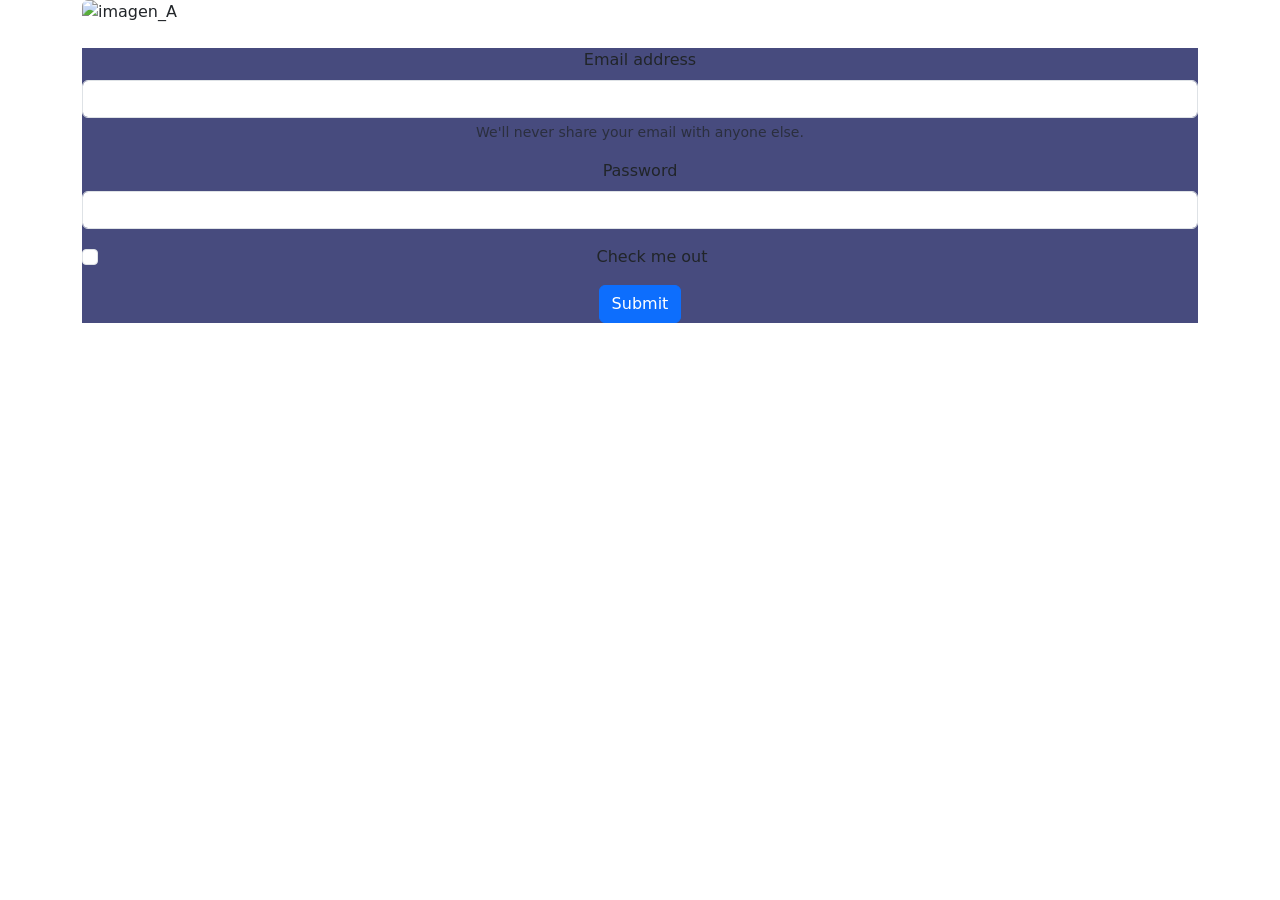
==== index.html @ db3af14b "push uno" ====
<!doctype html> 
<html lang="en">
  <head>
    <meta charset="utf-8">
    <meta name="viewport" content="width=device-width, initial-scale=1">
    <title>Bootstrap demo</title>
    <link href="https://cdn.jsdelivr.net/npm/bootstrap@5.3.3/dist/css/bootstrap.min.css" rel="stylesheet" integrity="sha384-QWTKZyjpPEjISv5WaRU9OFeRpok6YctnYmDr5pNlyT2bRjXh0JMhjY6hW+ALEwIH" crossorigin="anonymous">
    <style>
      .custom-column {
        background-color: #007bff;
        color: rgb(194, 210, 20);
        padding: 20px;
        border-radius: 5px;
      }
      form{
        background-color: rgb(71, 75, 126);

      }
    </style>
  </head>
  <body>
    <script src="https://cdn.jsdelivr.net/npm/bootstrap@5.3.3/dist/js/bootstrap.bundle.min.js" integrity="sha384-YvpcrYf0tY3lHB60NNkmXc5s9fDVZLESaAA55NDzOxhy9GkcIdslK1eN7N6jIeHz" crossorigin="anonymous"></script>
    <div class="container text-center">
      <div class="row align-items-center">
        <!-- imagen decorativa -->
    </div>
    <div class="col">

    <img src="https://encrypted-tbn0.gstatic.com/images?q=tbn:ANd9GcQ9tSpRmCEEbKjQWHEtkqE_TB0i_RG3vXZH2Q&s" class="rounded float-start" alt="imagen_A">
    </div>
    <!-- formulario -->
    <div class="col">
        <div class="col mt-5 ">
            <form>
                <div class="mb-3">
                  <label for="exampleInputEmail1" class="form-label">Email address</label>
                  <input type="email" class="form-control" id="exampleInputEmail1" aria-describedby="emailHelp">
                  <div id="emailHelp" class="form-text">We'll never share your email with anyone else.</div>
                </div>
                <div class="mb-3">
                  <label for="exampleInputPassword1" class="form-label">Password</label>
                  <input type="password" class="form-control" id="exampleInputPassword1">
                </div>
                <div class="mb-3 form-check">
                  <input type="checkbox" class="form-check-input" id="exampleCheck1">
                  <label class="form-check-label" for="exampleCheck1">Check me out</label>
                </div>
                <button type="submit" class="btn btn-primary">Submit</button>
              </form>
            
    </div>
        
</div>
  </body>
</html>
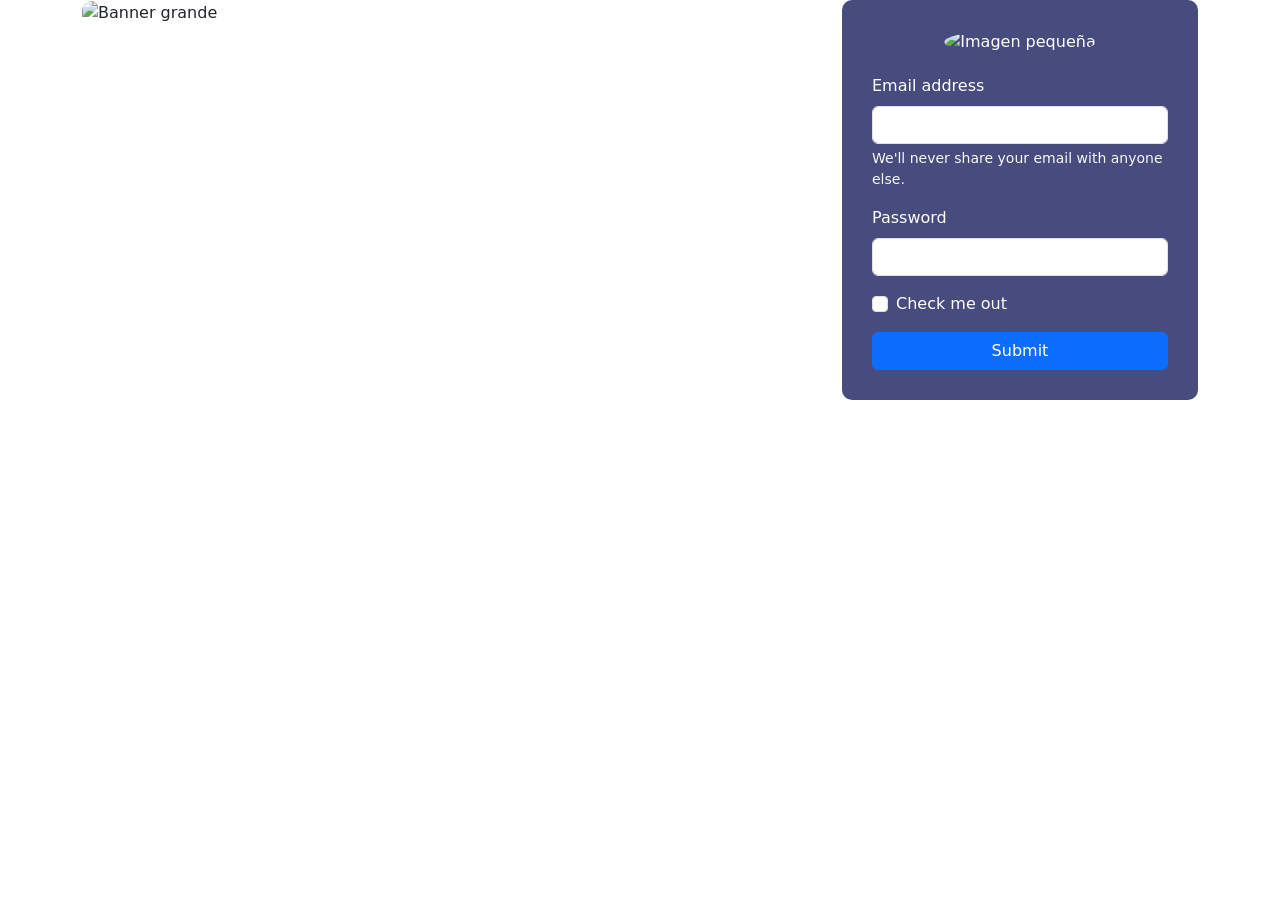
==== commit b79f8697: "añadimos el login banner y logo asi como el acomodado de las columnas" ====
--- a/index.html
+++ b/index.html
@@ -3,53 +3,62 @@
   <head>
     <meta charset="utf-8">
     <meta name="viewport" content="width=device-width, initial-scale=1">
-    <title>Bootstrap demo</title>
+    <title>Formulario con Imágenes Responsivas</title>
     <link href="https://cdn.jsdelivr.net/npm/bootstrap@5.3.3/dist/css/bootstrap.min.css" rel="stylesheet" integrity="sha384-QWTKZyjpPEjISv5WaRU9OFeRpok6YctnYmDr5pNlyT2bRjXh0JMhjY6hW+ALEwIH" crossorigin="anonymous">
     <style>
-      .custom-column {
-        background-color: #007bff;
-        color: rgb(194, 210, 20);
-        padding: 20px;
-        border-radius: 5px;
+      .custom-form {
+        background-color: rgb(71, 75, 126);
+        padding: 30px;
+        border-radius: 10px;
+        color: white;
       }
-      form{
-        background-color: rgb(71, 75, 126);
-
+      .banner-image {
+        height: 100%; 
+        object-fit: cover;
+        border-radius: 10px;
+      }
+      .small-image {
+        width: 120px;
+        height: auto;
+        margin-bottom: 20px;
+        border-radius: 50%; 
       }
     </style>
   </head>
   <body>
     <script src="https://cdn.jsdelivr.net/npm/bootstrap@5.3.3/dist/js/bootstrap.bundle.min.js" integrity="sha384-YvpcrYf0tY3lHB60NNkmXc5s9fDVZLESaAA55NDzOxhy9GkcIdslK1eN7N6jIeHz" crossorigin="anonymous"></script>
-    <div class="container text-center">
-      <div class="row align-items-center">
-        <!-- imagen decorativa -->
+
+    <div class="container mt-6">
+      <div class="row">
+        <div class="col-lg-8 col-md-7 col-sm-1 d-none d-lg-block d-sm-block d-md-block">
+          <img src="https://img.freepik.com/fotos-premium/primer-plano-cono-helado-vainilla-fondo-parque-verde_1325778-5527.jpg" class="img-fluid banner-image" alt="Banner grande">
+        </div>
+
+        <div class="col-lg-4 col-md-3 col-sm-11 ">
+          <form class="custom-form">
+            <div class="text-center">
+              <img src="https://d1csarkz8obe9u.cloudfront.net/posterpreviews/ice-cr%C3%A8me-logo-design-template-c6efb6d7e718346b0d9790b234fcd506_screen.jpg?ts=1677683987" class="small-image" alt="Imagen pequeña">
+            </div>
+
+            <div class="mb-3">
+              <label for="exampleInputEmail1" class="form-label">Email address</label>
+              <input type="email" class="form-control" id="exampleInputEmail1" aria-describedby="emailHelp">
+              <div id="emailHelp" class="form-text text-light">We'll never share your email with anyone else.</div>
+            </div>
+            <div class="mb-3">
+              <label for="exampleInputPassword1" class="form-label">Password</label>
+              <input type="password" class="form-control" id="exampleInputPassword1">
+            </div>
+            <div class="mb-3 form-check">
+              <input type="checkbox" class="form-check-input" id="exampleCheck1">
+              <label class="form-check-label" for="exampleCheck1">Check me out</label>
+            </div>
+
+            <button type="submit" class="btn btn-primary w-100">Submit</button>
+          </form>
+        </div>
+      </div>
+      
     </div>
-    <div class="col">
-
-    <img src="https://encrypted-tbn0.gstatic.com/images?q=tbn:ANd9GcQ9tSpRmCEEbKjQWHEtkqE_TB0i_RG3vXZH2Q&s" class="rounded float-start" alt="imagen_A">
-    </div>
-    <!-- formulario -->
-    <div class="col">
-        <div class="col mt-5 ">
-            <form>
-                <div class="mb-3">
-                  <label for="exampleInputEmail1" class="form-label">Email address</label>
-                  <input type="email" class="form-control" id="exampleInputEmail1" aria-describedby="emailHelp">
-                  <div id="emailHelp" class="form-text">We'll never share your email with anyone else.</div>
-                </div>
-                <div class="mb-3">
-                  <label for="exampleInputPassword1" class="form-label">Password</label>
-                  <input type="password" class="form-control" id="exampleInputPassword1">
-                </div>
-                <div class="mb-3 form-check">
-                  <input type="checkbox" class="form-check-input" id="exampleCheck1">
-                  <label class="form-check-label" for="exampleCheck1">Check me out</label>
-                </div>
-                <button type="submit" class="btn btn-primary">Submit</button>
-              </form>
-            
-    </div>
-        
-</div>
   </body>
 </html>
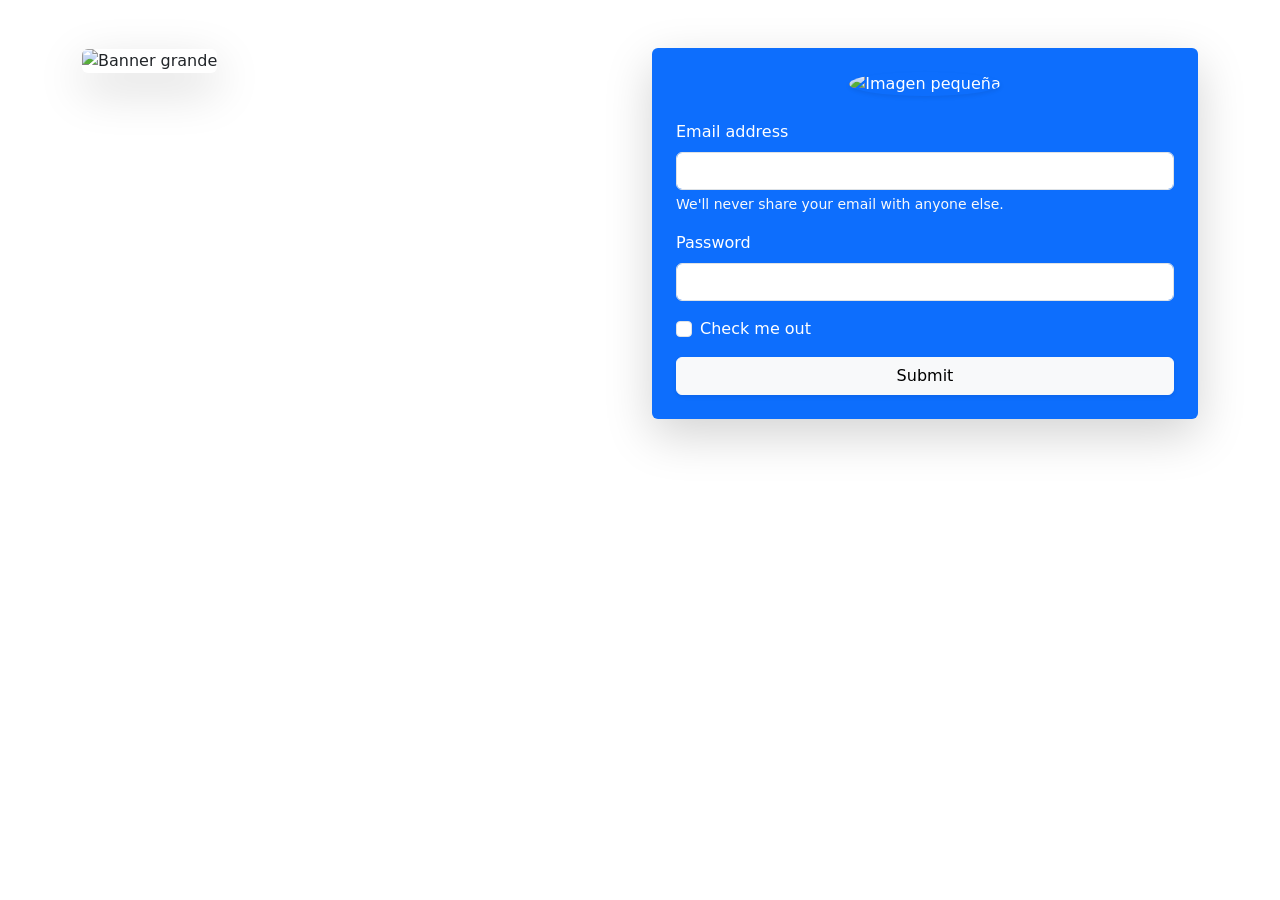
==== commit 659dfc41: "he terminado de darle estilos con puro bootstrap" ====
--- a/index.html
+++ b/index.html
@@ -5,39 +5,20 @@
     <meta name="viewport" content="width=device-width, initial-scale=1">
     <title>Formulario con Imágenes Responsivas</title>
     <link href="https://cdn.jsdelivr.net/npm/bootstrap@5.3.3/dist/css/bootstrap.min.css" rel="stylesheet" integrity="sha384-QWTKZyjpPEjISv5WaRU9OFeRpok6YctnYmDr5pNlyT2bRjXh0JMhjY6hW+ALEwIH" crossorigin="anonymous">
-    <style>
-      .custom-form {
-        background-color: rgb(71, 75, 126);
-        padding: 30px;
-        border-radius: 10px;
-        color: white;
-      }
-      .banner-image {
-        height: 100%; 
-        object-fit: cover;
-        border-radius: 10px;
-      }
-      .small-image {
-        width: 120px;
-        height: auto;
-        margin-bottom: 20px;
-        border-radius: 50%; 
-      }
-    </style>
   </head>
   <body>
     <script src="https://cdn.jsdelivr.net/npm/bootstrap@5.3.3/dist/js/bootstrap.bundle.min.js" integrity="sha384-YvpcrYf0tY3lHB60NNkmXc5s9fDVZLESaAA55NDzOxhy9GkcIdslK1eN7N6jIeHz" crossorigin="anonymous"></script>
 
-    <div class="container mt-6">
+    <div class="container mt-5">
       <div class="row">
-        <div class="col-lg-8 col-md-7 col-sm-1 d-none d-lg-block d-sm-block d-md-block">
-          <img src="https://img.freepik.com/fotos-premium/primer-plano-cono-helado-vainilla-fondo-parque-verde_1325778-5527.jpg" class="img-fluid banner-image" alt="Banner grande">
+        <div class="col-lg-6 d-none d-lg-block">
+          <img src="https://img.freepik.com/fotos-premium/primer-plano-cono-helado-vainilla-fondo-parque-verde_1325778-5527.jpg" class="img-fluid rounded shadow-lg" alt="Banner grande">
         </div>
 
-        <div class="col-lg-4 col-md-3 col-sm-11 ">
-          <form class="custom-form">
+        <div class="col-lg-6 col-md-8 col-sm-12 mx-auto">
+          <form class="bg-primary text-white p-4 rounded shadow-lg">
             <div class="text-center">
-              <img src="https://d1csarkz8obe9u.cloudfront.net/posterpreviews/ice-cr%C3%A8me-logo-design-template-c6efb6d7e718346b0d9790b234fcd506_screen.jpg?ts=1677683987" class="small-image" alt="Imagen pequeña">
+              <img src="https://d1csarkz8obe9u.cloudfront.net/posterpreviews/ice-cr%C3%A8me-logo-design-template-c6efb6d7e718346b0d9790b234fcd506_screen.jpg?ts=1677683987" class="rounded-circle mb-4 shadow-sm" style="width: 120px;" alt="Imagen pequeña">
             </div>
 
             <div class="mb-3">
@@ -54,11 +35,10 @@
               <label class="form-check-label" for="exampleCheck1">Check me out</label>
             </div>
 
-            <button type="submit" class="btn btn-primary w-100">Submit</button>
+            <button type="submit" class="btn btn-light w-100 shadow-sm">Submit</button>
           </form>
         </div>
       </div>
-      
     </div>
   </body>
 </html>
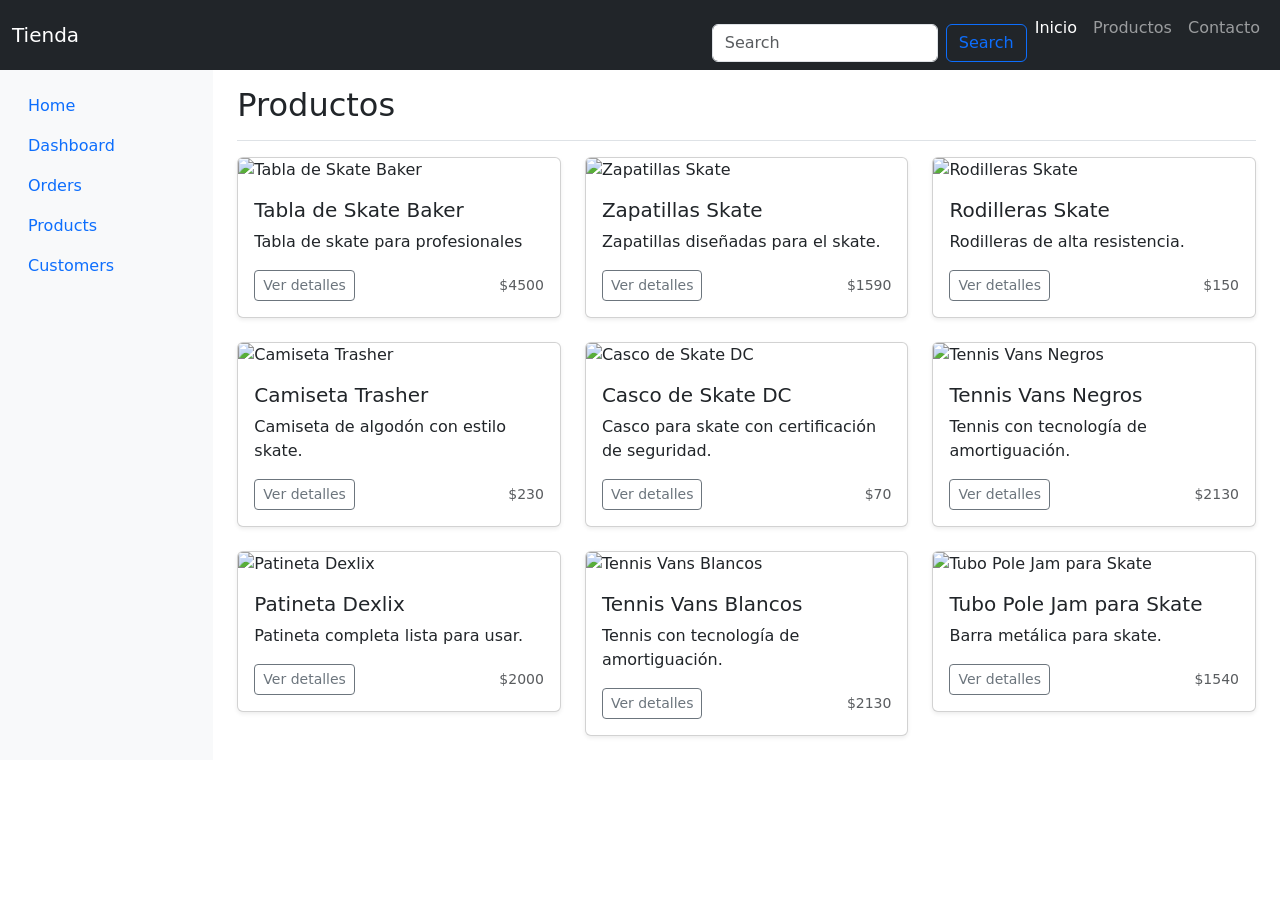
==== commit e9823503: "7.- Diseña la vista de productos con Bootstrap, tarjetas, botones, Sidebar, nabvar" ====
--- a/index.html
+++ b/index.html
@@ -1,44 +1,133 @@
-<!doctype html> 
+<!doctype html>
 <html lang="en">
-  <head>
-    <meta charset="utf-8">
-    <meta name="viewport" content="width=device-width, initial-scale=1">
-    <title>Formulario con Imágenes Responsivas</title>
-    <link href="https://cdn.jsdelivr.net/npm/bootstrap@5.3.3/dist/css/bootstrap.min.css" rel="stylesheet" integrity="sha384-QWTKZyjpPEjISv5WaRU9OFeRpok6YctnYmDr5pNlyT2bRjXh0JMhjY6hW+ALEwIH" crossorigin="anonymous">
-  </head>
-  <body>
-    <script src="https://cdn.jsdelivr.net/npm/bootstrap@5.3.3/dist/js/bootstrap.bundle.min.js" integrity="sha384-YvpcrYf0tY3lHB60NNkmXc5s9fDVZLESaAA55NDzOxhy9GkcIdslK1eN7N6jIeHz" crossorigin="anonymous"></script>
 
-    <div class="container mt-5">
-      <div class="row">
-        <div class="col-lg-6 d-none d-lg-block">
-          <img src="https://img.freepik.com/fotos-premium/primer-plano-cono-helado-vainilla-fondo-parque-verde_1325778-5527.jpg" class="img-fluid rounded shadow-lg" alt="Banner grande">
+<head>
+  <meta charset="utf-8">
+  <meta name="viewport" content="width=device-width, initial-scale=1">
+  <title>Vista de Productos</title>
+  <link href="https://cdn.jsdelivr.net/npm/bootstrap@5.3.3/dist/css/bootstrap.min.css" rel="stylesheet"
+    integrity="sha384-QWTKZyjpPEjISv5WaRU9OFeRpok6YctnYmDr5pNlyT2bRjXh0JMhjY6hW+ALEwIH" crossorigin="anonymous">
+</head>
+
+<body>
+  <nav class="navbar navbar-expand-lg navbar-dark bg-dark">
+    <div class="container-fluid">
+      <a class="navbar-brand" href="#">Tienda</a>
+      <button class="navbar-toggler" type="button" data-bs-toggle="collapse" data-bs-target="#navbarNav"
+        aria-controls="navbarNav" aria-expanded="false" aria-label="Toggle navigation">
+        <span class="navbar-toggler-icon"></span>
+      </button>
+      <div class="collapse navbar-collapse" id="navbarNav">
+        <ul class="navbar-nav ms-auto">
+          <li>
+            <form class="d-flex mt-3">
+              <input class="form-control me-2" type="search" placeholder="Search" aria-label="Search">
+              <button class="btn btn-outline-primary" type="submit">Search</button>
+            </form>
+          </li>
+          <li class="nav-item">
+            <a class="nav-link active" aria-current="page" href="#">Inicio</a>
+          </li>
+          <li class="nav-item">
+            <a class="nav-link" href="#">Productos</a>
+          </li>
+          <li class="nav-item">
+            <a class="nav-link" href="#">Contacto</a>
+          </li>
+        </ul>
+      </div>
+    </div>
+  </nav>
+
+  <div class="container-fluid">
+    <div class="row">
+      <nav id="sidebarMenu" class="col-md-3 col-lg-2 d-md-block bg-light sidebar collapse">
+        <div class="position-sticky pt-3">
+          <ul class="nav flex-column">
+            <li class="nav-item">
+              <a class="nav-link active" href="#">
+                Home
+              </a>
+            </li>
+            <li class="nav-item">
+              <a class="nav-link" href="#">
+                Dashboard
+              </a>
+            </li>
+            <li class="nav-item">
+              <a class="nav-link" href="#">
+                Orders
+              </a>
+            </li>
+            <li class="nav-item">
+              <a class="nav-link" href="#">
+                Products
+              </a>
+            </li>
+            <li class="nav-item">
+              <a class="nav-link" href="#">
+                Customers
+              </a>
+            </li>
+          </ul>
+        </div>
+      </nav>
+
+      <main class="col-md-9 ms-sm-auto col-lg-10 px-md-4">
+        <div class="d-flex justify-content-between flex-wrap flex-md-nowrap align-items-center pt-3 pb-2 mb-3 border-bottom">
+          <h1 class="h2">Productos</h1>
         </div>
 
-        <div class="col-lg-6 col-md-8 col-sm-12 mx-auto">
-          <form class="bg-primary text-white p-4 rounded shadow-lg">
-            <div class="text-center">
-              <img src="https://d1csarkz8obe9u.cloudfront.net/posterpreviews/ice-cr%C3%A8me-logo-design-template-c6efb6d7e718346b0d9790b234fcd506_screen.jpg?ts=1677683987" class="rounded-circle mb-4 shadow-sm" style="width: 120px;" alt="Imagen pequeña">
+        <div class="row" id="product-container"></div>
+      </main>
+    </div>
+  </div>
+
+  <script src="https://cdn.jsdelivr.net/npm/bootstrap@5.3.3/dist/js/bootstrap.bundle.min.js"
+    integrity="sha384-YvpcrYf0tY3lHB60NNkmXc5s9fDVZLESaAA55NDzOxhy9GkcIdslK1eN7N6jIeHz" crossorigin="anonymous"></script>
+
+  <script>
+    const productos = [
+      { titulo: 'Tabla de Skate Baker', descripcion: 'Tabla de skate para profesionales', precio: '$4500', imagen: 'https://m.media-amazon.com/images/I/51DQhVL7+vL.jpg' },
+      { titulo: 'Zapatillas Skate', descripcion: 'Zapatillas diseñadas para el skate.', precio: '$1590', imagen: 'https://acdn.mitiendanube.com/stores/467/469/products/ferni-60-31-d73655183524163e4a16555722454827-1024-1024.jpg' },
+      { titulo: 'Rodilleras Skate', descripcion: 'Rodilleras de alta resistencia.', precio: '$150', imagen: 'https://i5-mx.walmartimages.com/mg/gm/3pp/asr/196f788d-a8b6-419e-9100-17dbbc3d7a48.ff0a3f305ce9b68a7944ed95b8aff9e4.jpeg' },
+      { titulo: 'Camiseta Trasher', descripcion: 'Camiseta de algodón con estilo skate.', precio: '$230', imagen: 'https://i.ebayimg.com/thumbs/images/g/vBoAAOSwq3Vmz3yB/s-l1200.jpg' },
+      { titulo: 'Casco de Skate DC', descripcion: 'Casco para skate con certificación de seguridad.', precio: '$70', imagen: 'https://encrypted-tbn0.gstatic.com/images?q=tbn:ANd9GcRbzk5AKSy99Veg7dHZAfeujMBLxLrwt-JUfA&s' },
+      { titulo: 'Tennis Vans Negros', descripcion: 'Tennis con tecnología de amortiguación.', precio: '$2130', imagen: 'https://vansmx.vtexassets.com/arquivos/ids/1502580/TS9BJ4.jpg?v=638453797867930000' },
+      { titulo: 'Patineta Dexlix', descripcion: 'Patineta completa lista para usar.', precio: '$2000', imagen: 'https://www.codiceskateshop.com/media/catalog/product/cache/1/image/600x800/9df78eab33525d08d6e5fb8d27136e95/t/a/tabla-dexlix-la-piii-loteria-la-muerte-8-0-1.jpg' },
+      { titulo: 'Tennis Vans Blancos', descripcion: 'Tennis con tecnología de amortiguación.', precio: '$2130', imagen: 'https://vansmx.vtexassets.com/arquivos/ids/1502656/D5IW00.jpg?v=638453798298170000' },
+      { titulo: 'Tubo Pole Jam para Skate', descripcion: 'Barra metálica para skate.', precio: '$1540', imagen: 'https://i.ebayimg.com/thumbs/images/g/WBsAAOSwtJhmKSRu/s-l1200.jpg' }
+    ];
+
+    const productContainer = document.getElementById('product-container');
+
+    function generarCartas() {
+      productos.forEach(producto => {
+        const col = document.createElement('div');
+        col.classList.add('col-md-4');
+
+        const card = `
+          <div class="card mb-4 shadow-sm">
+            <img src="${producto.imagen}" class="card-img-top" alt="${producto.titulo}">
+            <div class="card-body">
+              <h5 class="card-title">${producto.titulo}</h5>
+              <p class="card-text">${producto.descripcion}</p>
+              <div class="d-flex justify-content-between align-items-center">
+                <button type="button" class="btn btn-sm btn-outline-secondary">Ver detalles</button>
+                <small class="text-muted">${producto.precio}</small>
+              </div>
             </div>
+          </div>
+        `;
 
-            <div class="mb-3">
-              <label for="exampleInputEmail1" class="form-label">Email address</label>
-              <input type="email" class="form-control" id="exampleInputEmail1" aria-describedby="emailHelp">
-              <div id="emailHelp" class="form-text text-light">We'll never share your email with anyone else.</div>
-            </div>
-            <div class="mb-3">
-              <label for="exampleInputPassword1" class="form-label">Password</label>
-              <input type="password" class="form-control" id="exampleInputPassword1">
-            </div>
-            <div class="mb-3 form-check">
-              <input type="checkbox" class="form-check-input" id="exampleCheck1">
-              <label class="form-check-label" for="exampleCheck1">Check me out</label>
-            </div>
+        col.innerHTML = card;
+        productContainer.appendChild(col);
+      });
+    }
+    window.onload = generarCartas;
+  </script>
 
-            <button type="submit" class="btn btn-light w-100 shadow-sm">Submit</button>
-          </form>
-        </div>
-      </div>
-    </div>
-  </body>
+
+</body>
+
 </html>
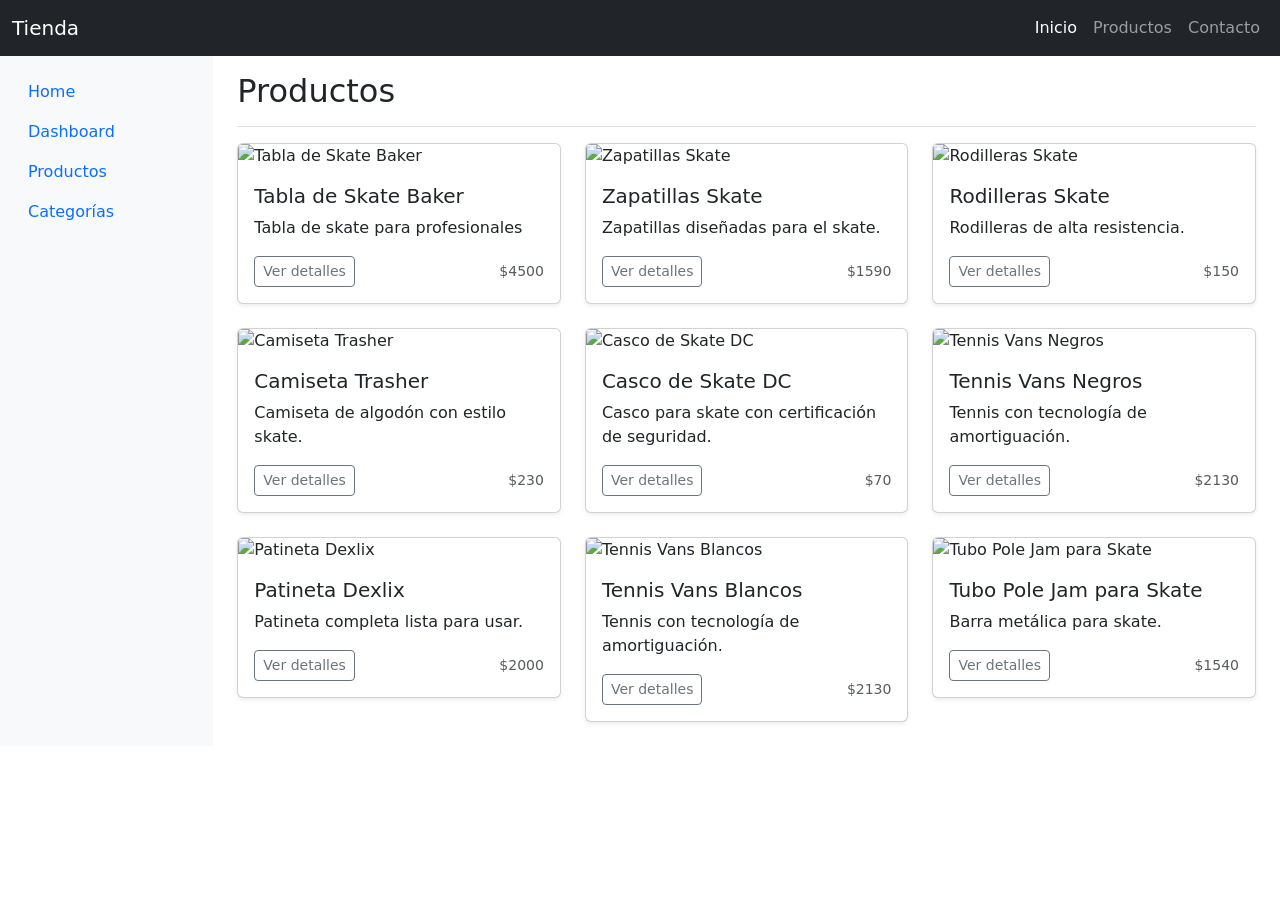
==== commit 54e39bc0: "8.- Diseña la vista de detalle del producto con Bootstrap, tarjetas, botones, Sidebar, nabvar" ====
--- a/index.html
+++ b/index.html
@@ -4,7 +4,7 @@
 <head>
   <meta charset="utf-8">
   <meta name="viewport" content="width=device-width, initial-scale=1">
-  <title>Vista de Productos</title>
+  <title>Tienda</title>
   <link href="https://cdn.jsdelivr.net/npm/bootstrap@5.3.3/dist/css/bootstrap.min.css" rel="stylesheet"
     integrity="sha384-QWTKZyjpPEjISv5WaRU9OFeRpok6YctnYmDr5pNlyT2bRjXh0JMhjY6hW+ALEwIH" crossorigin="anonymous">
 </head>
@@ -12,24 +12,18 @@
 <body>
   <nav class="navbar navbar-expand-lg navbar-dark bg-dark">
     <div class="container-fluid">
-      <a class="navbar-brand" href="#">Tienda</a>
+      <a class="navbar-brand" href="#" id="nav-home">Tienda</a>
       <button class="navbar-toggler" type="button" data-bs-toggle="collapse" data-bs-target="#navbarNav"
         aria-controls="navbarNav" aria-expanded="false" aria-label="Toggle navigation">
         <span class="navbar-toggler-icon"></span>
       </button>
       <div class="collapse navbar-collapse" id="navbarNav">
         <ul class="navbar-nav ms-auto">
-          <li>
-            <form class="d-flex mt-3">
-              <input class="form-control me-2" type="search" placeholder="Search" aria-label="Search">
-              <button class="btn btn-outline-primary" type="submit">Search</button>
-            </form>
+          <li class="nav-item">
+            <a class="nav-link active" href="#" id="nav-home-link">Inicio</a>
           </li>
           <li class="nav-item">
-            <a class="nav-link active" aria-current="page" href="#">Inicio</a>
-          </li>
-          <li class="nav-item">
-            <a class="nav-link" href="#">Productos</a>
+            <a class="nav-link" href="#" id="nav-productos-link">Productos</a>
           </li>
           <li class="nav-item">
             <a class="nav-link" href="#">Contacto</a>
@@ -41,41 +35,28 @@
 
   <div class="container-fluid">
     <div class="row">
-      <nav id="sidebarMenu" class="col-md-3 col-lg-2 d-md-block bg-light sidebar collapse">
+      <nav id="sidebarMenu" class="col-md-3 col-lg-2 d-md-block bg-light sidebar">
         <div class="position-sticky pt-3">
           <ul class="nav flex-column">
             <li class="nav-item">
-              <a class="nav-link active" href="#">
-                Home
-              </a>
+              <a class="nav-link active" href="#" id="nav-home-sidebar">Home</a>
             </li>
             <li class="nav-item">
-              <a class="nav-link" href="#">
-                Dashboard
-              </a>
+              <a class="nav-link" href="#">Dashboard</a>
             </li>
             <li class="nav-item">
-              <a class="nav-link" href="#">
-                Orders
-              </a>
+              <a class="nav-link" href="#">Productos</a>
             </li>
             <li class="nav-item">
-              <a class="nav-link" href="#">
-                Products
-              </a>
-            </li>
-            <li class="nav-item">
-              <a class="nav-link" href="#">
-                Customers
-              </a>
+              <a class="nav-link" href="#">Categorías</a>
             </li>
           </ul>
         </div>
       </nav>
 
-      <main class="col-md-9 ms-sm-auto col-lg-10 px-md-4">
+      <main class="col-md-9 ms-sm-auto col-lg-10 px-md-4" id="main-content">
         <div class="d-flex justify-content-between flex-wrap flex-md-nowrap align-items-center pt-3 pb-2 mb-3 border-bottom">
-          <h1 class="h2">Productos</h1>
+          <h1 class="h2" id="main-title">Productos</h1>
         </div>
 
         <div class="row" id="product-container"></div>
@@ -100,34 +81,65 @@
     ];
 
     const productContainer = document.getElementById('product-container');
+    const mainTitle = document.getElementById('main-title');
+
+    function mostrarHome() {
+      mainTitle.textContent = 'Productos';
+      productContainer.innerHTML = '';
+      generarCartas();
+    }
+
+    function mostrarDetalles(producto) {
+      mainTitle.textContent = producto.titulo;
+      productContainer.innerHTML = `
+        <div class="col-md-6">
+          <div class="card mb-4 shadow-sm">
+            <img src="${producto.imagen}" class="card-img-top" alt="${producto.titulo}">
+          </div>
+        </div>
+        <div class="col-md-6">
+          <div class="card mb-4 shadow-sm">
+            <div class="card-body">
+              <h5 class="card-title">${producto.titulo}</h5>
+              <p class="card-text">${producto.descripcion}</p>
+              <h3 class="text-primary">${producto.precio}</h3>
+              <div class="d-grid gap-2">
+                <button type="button" class="btn btn-primary" onclick="agregarAlCarrito()">Agregar al carrito</button>
+                <button type="button" class="btn btn-outline-secondary" onclick="mostrarHome()">Volver a productos</button>
+              </div>
+            </div>
+          </div>
+        </div>
+      `;
+    }
 
     function generarCartas() {
       productos.forEach(producto => {
         const col = document.createElement('div');
         col.classList.add('col-md-4');
-
-        const card = `
+        col.innerHTML = `
           <div class="card mb-4 shadow-sm">
             <img src="${producto.imagen}" class="card-img-top" alt="${producto.titulo}">
             <div class="card-body">
               <h5 class="card-title">${producto.titulo}</h5>
               <p class="card-text">${producto.descripcion}</p>
               <div class="d-flex justify-content-between align-items-center">
-                <button type="button" class="btn btn-sm btn-outline-secondary">Ver detalles</button>
+                <button type="button" class="btn btn-sm btn-outline-secondary" onclick='mostrarDetalles(${JSON.stringify(producto).replace(/"/g, "&quot;")})'>Ver detalles</button>
                 <small class="text-muted">${producto.precio}</small>
               </div>
             </div>
           </div>
         `;
-
-        col.innerHTML = card;
         productContainer.appendChild(col);
       });
     }
-    window.onload = generarCartas;
+
+    function agregarAlCarrito() {
+      alert('Producto agregado al carrito');
+    }
+
+    window.onload = mostrarHome;
   </script>
-
-
 </body>
 
 </html>
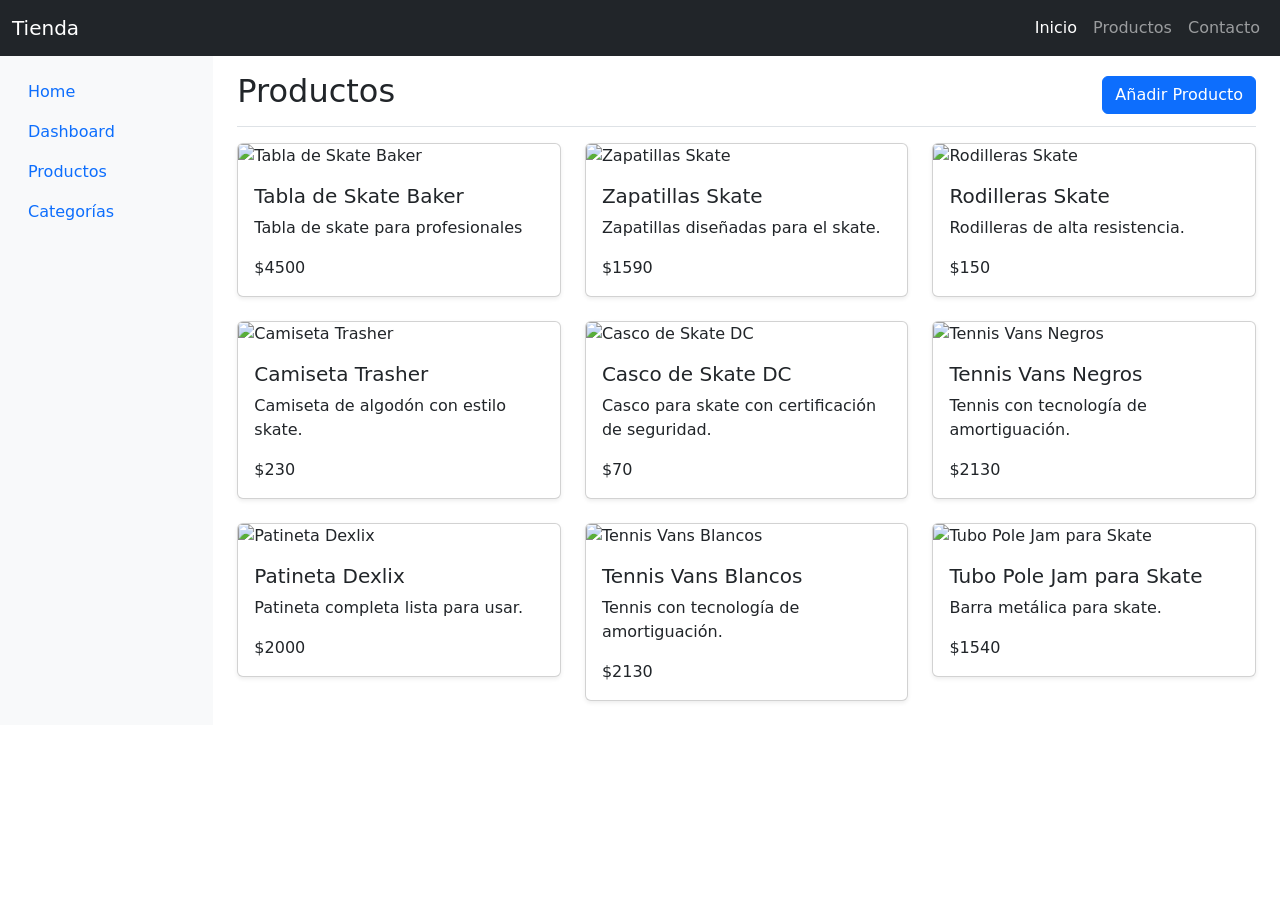
==== commit 10be5523: "9.- Diseña el botón y formulario para añadir, editar y eliminar los elementos" ====
--- a/index.html
+++ b/index.html
@@ -5,16 +5,14 @@
   <meta charset="utf-8">
   <meta name="viewport" content="width=device-width, initial-scale=1">
   <title>Tienda</title>
-  <link href="https://cdn.jsdelivr.net/npm/bootstrap@5.3.3/dist/css/bootstrap.min.css" rel="stylesheet"
-    integrity="sha384-QWTKZyjpPEjISv5WaRU9OFeRpok6YctnYmDr5pNlyT2bRjXh0JMhjY6hW+ALEwIH" crossorigin="anonymous">
+  <link href="https://cdn.jsdelivr.net/npm/bootstrap@5.3.3/dist/css/bootstrap.min.css" rel="stylesheet" integrity="sha384-QWTKZyjpPEjISv5WaRU9OFeRpok6YctnYmDr5pNlyT2bRjXh0JMhjY6hW+ALEwIH" crossorigin="anonymous">
 </head>
 
 <body>
   <nav class="navbar navbar-expand-lg navbar-dark bg-dark">
     <div class="container-fluid">
       <a class="navbar-brand" href="#" id="nav-home">Tienda</a>
-      <button class="navbar-toggler" type="button" data-bs-toggle="collapse" data-bs-target="#navbarNav"
-        aria-controls="navbarNav" aria-expanded="false" aria-label="Toggle navigation">
+      <button class="navbar-toggler" type="button" data-bs-toggle="collapse" data-bs-target="#navbarNav" aria-controls="navbarNav" aria-expanded="false" aria-label="Toggle navigation">
         <span class="navbar-toggler-icon"></span>
       </button>
       <div class="collapse navbar-collapse" id="navbarNav">
@@ -57,6 +55,7 @@
       <main class="col-md-9 ms-sm-auto col-lg-10 px-md-4" id="main-content">
         <div class="d-flex justify-content-between flex-wrap flex-md-nowrap align-items-center pt-3 pb-2 mb-3 border-bottom">
           <h1 class="h2" id="main-title">Productos</h1>
+          <button class="btn btn-primary" data-bs-toggle="modal" data-bs-target="#productModal">Añadir Producto</button>
         </div>
 
         <div class="row" id="product-container"></div>
@@ -64,8 +63,40 @@
     </div>
   </div>
 
-  <script src="https://cdn.jsdelivr.net/npm/bootstrap@5.3.3/dist/js/bootstrap.bundle.min.js"
-    integrity="sha384-YvpcrYf0tY3lHB60NNkmXc5s9fDVZLESaAA55NDzOxhy9GkcIdslK1eN7N6jIeHz" crossorigin="anonymous"></script>
+  <div class="modal fade" id="productModal" tabindex="-1" aria-labelledby="productModalLabel" aria-hidden="true">
+    <div class="modal-dialog">
+      <div class="modal-content">
+        <div class="modal-header">
+          <h5 class="modal-title" id="productModalLabel">Añadir Producto</h5>
+          <button type="button" class="btn-close" data-bs-dismiss="modal" aria-label="Close"></button>
+        </div>
+        <div class="modal-body">
+          <form id="productForm">
+            <div class="mb-3">
+              <label for="titulo" class="form-label">Título</label>
+              <input type="text" class="form-control" id="titulo" required>
+            </div>
+            <div class="mb-3">
+              <label for="descripcion" class="form-label">Descripción</label>
+              <textarea class="form-control" id="descripcion" rows="3" required></textarea>
+            </div>
+            <div class="mb-3">
+              <label for="precio" class="form-label">Precio</label>
+              <input type="text" class="form-control" id="precio" required>
+            </div>
+            <div class="mb-3">
+              <label for="imagen" class="form-label">URL de la Imagen</label>
+              <input type="url" class="form-control" id="imagen" required>
+            </div>
+            <input type="hidden" id="editIndex" value="-1">
+            <button type="submit" class="btn btn-primary">Guardar Producto</button>
+          </form>
+        </div>
+      </div>
+    </div>
+  </div>
+
+  <script src="https://cdn.jsdelivr.net/npm/bootstrap@5.3.3/dist/js/bootstrap.bundle.min.js" integrity="sha384-YvpcrYf0tY3lHB60NNkmXc5s9fDVZLESaAA55NDzOxhy9GkcIdslK1eN7N6jIeHz" crossorigin="anonymous"></script>
 
   <script>
     const productos = [
@@ -89,7 +120,7 @@
       generarCartas();
     }
 
-    function mostrarDetalles(producto) {
+    function mostrarDetalles(producto, index) {
       mainTitle.textContent = producto.titulo;
       productContainer.innerHTML = `
         <div class="col-md-6">
@@ -102,11 +133,9 @@
             <div class="card-body">
               <h5 class="card-title">${producto.titulo}</h5>
               <p class="card-text">${producto.descripcion}</p>
-              <h3 class="text-primary">${producto.precio}</h3>
-              <div class="d-grid gap-2">
-                <button type="button" class="btn btn-primary" onclick="agregarAlCarrito()">Agregar al carrito</button>
-                <button type="button" class="btn btn-outline-secondary" onclick="mostrarHome()">Volver a productos</button>
-              </div>
+              <p class="card-text">${producto.precio}</p>
+              <button class="btn btn-warning" onclick="editarProducto(${index})">Editar Producto</button>
+              <button class="btn btn-danger" onclick="eliminarProducto(${index})">Eliminar Producto</button>
             </div>
           </div>
         </div>
@@ -114,31 +143,59 @@
     }
 
     function generarCartas() {
-      productos.forEach(producto => {
-        const col = document.createElement('div');
-        col.classList.add('col-md-4');
-        col.innerHTML = `
-          <div class="card mb-4 shadow-sm">
-            <img src="${producto.imagen}" class="card-img-top" alt="${producto.titulo}">
-            <div class="card-body">
-              <h5 class="card-title">${producto.titulo}</h5>
-              <p class="card-text">${producto.descripcion}</p>
-              <div class="d-flex justify-content-between align-items-center">
-                <button type="button" class="btn btn-sm btn-outline-secondary" onclick='mostrarDetalles(${JSON.stringify(producto).replace(/"/g, "&quot;")})'>Ver detalles</button>
-                <small class="text-muted">${producto.precio}</small>
+      productos.forEach((producto, index) => {
+        productContainer.innerHTML += `
+          <div class="col-md-4">
+            <div class="card mb-4 shadow-sm" onclick="mostrarDetalles(productos[${index}], ${index})">
+              <img src="${producto.imagen}" class="card-img-top" alt="${producto.titulo}">
+              <div class="card-body">
+                <h5 class="card-title">${producto.titulo}</h5>
+                <p class="card-text">${producto.descripcion}</p>
+                <p class="card-text">${producto.precio}</p>
               </div>
             </div>
           </div>
         `;
-        productContainer.appendChild(col);
       });
     }
 
-    function agregarAlCarrito() {
-      alert('Producto agregado al carrito');
-    }
-
-    window.onload = mostrarHome;
+    function editarProducto(index) {
+      const producto = productos[index];
+      document.getElementById('titulo').value = producto.titulo;
+      document.getElementById('descripcion').value = producto.descripcion;
+      document.getElementById('precio').value = producto.precio;
+      document.getElementById('imagen').value = producto.imagen;
+      document.getElementById('editIndex').value = index;
+      const modal = new bootstrap.Modal(document.getElementById('productModal'));
+      modal.show();
+    }
+
+    function eliminarProducto(index) {
+      productos.splice(index, 1);
+      mostrarHome();
+    }
+
+    document.getElementById('productForm').addEventListener('submit', function (e) {
+      e.preventDefault();
+      const index = document.getElementById('editIndex').value;
+      const nuevoProducto = {
+        titulo: document.getElementById('titulo').value,
+        descripcion: document.getElementById('descripcion').value,
+        precio: document.getElementById('precio').value,
+        imagen: document.getElementById('imagen').value
+      };
+      if (index === '-1') {
+        productos.push(nuevoProducto);
+      } else {
+        productos[index] = nuevoProducto;
+      }
+      document.getElementById('productForm').reset();
+      const modal = bootstrap.Modal.getInstance(document.getElementById('productModal'));
+      modal.hide();
+      mostrarHome();
+    });
+
+    mostrarHome();
   </script>
 </body>
 
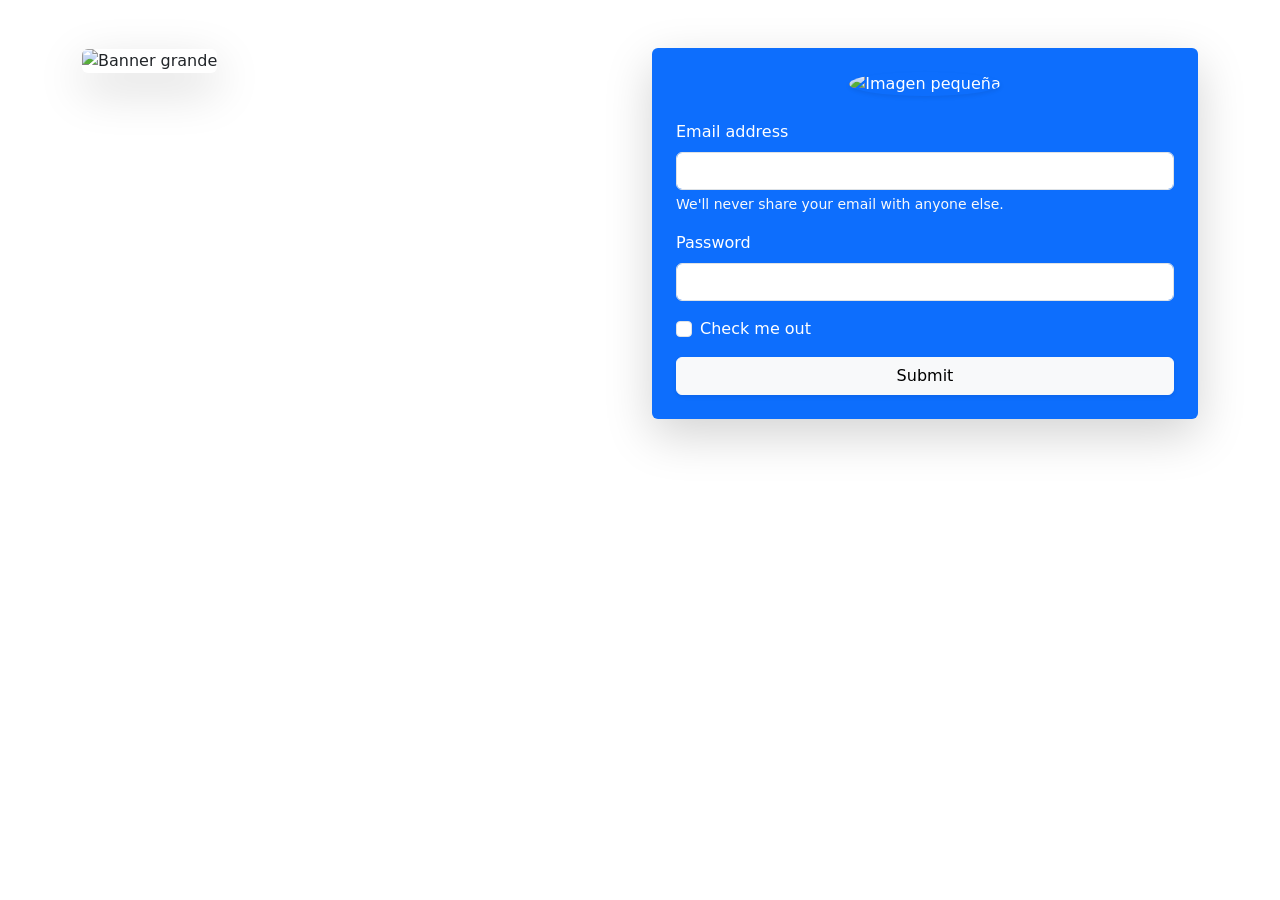
==== commit b0f96e68: "actualizacion de pgp" ====
--- a/index.html
+++ b/index.html
@@ -1,202 +1,50 @@
-<!doctype html>
+<!doctype html> 
 <html lang="en">
+  <head>
+    <meta charset="utf-8">
+    <meta name="viewport" content="width=device-width, initial-scale=1">
+    <title>Formulario con Imágenes Responsivas</title>
+    <link href="https://cdn.jsdelivr.net/npm/bootstrap@5.3.3/dist/css/bootstrap.min.css" rel="stylesheet" integrity="sha384-QWTKZyjpPEjISv5WaRU9OFeRpok6YctnYmDr5pNlyT2bRjXh0JMhjY6hW+ALEwIH" crossorigin="anonymous">
+  </head>
+  <body>
+    <script src="https://cdn.jsdelivr.net/npm/bootstrap@5.3.3/dist/js/bootstrap.bundle.min.js" integrity="sha384-YvpcrYf0tY3lHB60NNkmXc5s9fDVZLESaAA55NDzOxhy9GkcIdslK1eN7N6jIeHz" crossorigin="anonymous"></script>
 
-<head>
-  <meta charset="utf-8">
-  <meta name="viewport" content="width=device-width, initial-scale=1">
-  <title>Tienda</title>
-  <link href="https://cdn.jsdelivr.net/npm/bootstrap@5.3.3/dist/css/bootstrap.min.css" rel="stylesheet" integrity="sha384-QWTKZyjpPEjISv5WaRU9OFeRpok6YctnYmDr5pNlyT2bRjXh0JMhjY6hW+ALEwIH" crossorigin="anonymous">
-</head>
-
-<body>
-  <nav class="navbar navbar-expand-lg navbar-dark bg-dark">
-    <div class="container-fluid">
-      <a class="navbar-brand" href="#" id="nav-home">Tienda</a>
-      <button class="navbar-toggler" type="button" data-bs-toggle="collapse" data-bs-target="#navbarNav" aria-controls="navbarNav" aria-expanded="false" aria-label="Toggle navigation">
-        <span class="navbar-toggler-icon"></span>
-      </button>
-      <div class="collapse navbar-collapse" id="navbarNav">
-        <ul class="navbar-nav ms-auto">
-          <li class="nav-item">
-            <a class="nav-link active" href="#" id="nav-home-link">Inicio</a>
-          </li>
-          <li class="nav-item">
-            <a class="nav-link" href="#" id="nav-productos-link">Productos</a>
-          </li>
-          <li class="nav-item">
-            <a class="nav-link" href="#">Contacto</a>
-          </li>
-        </ul>
-      </div>
-    </div>
-  </nav>
-
-  <div class="container-fluid">
-    <div class="row">
-      <nav id="sidebarMenu" class="col-md-3 col-lg-2 d-md-block bg-light sidebar">
-        <div class="position-sticky pt-3">
-          <ul class="nav flex-column">
-            <li class="nav-item">
-              <a class="nav-link active" href="#" id="nav-home-sidebar">Home</a>
-            </li>
-            <li class="nav-item">
-              <a class="nav-link" href="#">Dashboard</a>
-            </li>
-            <li class="nav-item">
-              <a class="nav-link" href="#">Productos</a>
-            </li>
-            <li class="nav-item">
-              <a class="nav-link" href="#">Categorías</a>
-            </li>
-          </ul>
-        </div>
-      </nav>
-
-      <main class="col-md-9 ms-sm-auto col-lg-10 px-md-4" id="main-content">
-        <div class="d-flex justify-content-between flex-wrap flex-md-nowrap align-items-center pt-3 pb-2 mb-3 border-bottom">
-          <h1 class="h2" id="main-title">Productos</h1>
-          <button class="btn btn-primary" data-bs-toggle="modal" data-bs-target="#productModal">Añadir Producto</button>
+    <div class="container mt-5">
+      <div class="row">
+        <div class="col-lg-6 d-none d-lg-block">
+          <img src="https://img.freepik.com/fotos-premium/primer-plano-cono-helado-vainilla-fondo-parque-verde_1325778-5527.jpg" class="img-fluid rounded shadow-lg" alt="Banner grande">
         </div>
 
-        <div class="row" id="product-container"></div>
-      </main>
-    </div>
-  </div>
+        <div class="col-lg-6 col-md-8 col-sm-12 mx-auto">
+          <form class="bg-primary text-white p-4 rounded shadow-lg" id="">
+            <div class="text-center">
+              <img src="https://d1csarkz8obe9u.cloudfront.net/posterpreviews/ice-cr%C3%A8me-logo-design-template-c6efb6d7e718346b0d9790b234fcd506_screen.jpg?ts=1677683987" class="rounded-circle mb-4 shadow-sm" style="width: 120px;" alt="Imagen pequeña">
+            </div>
 
-  <div class="modal fade" id="productModal" tabindex="-1" aria-labelledby="productModalLabel" aria-hidden="true">
-    <div class="modal-dialog">
-      <div class="modal-content">
-        <div class="modal-header">
-          <h5 class="modal-title" id="productModalLabel">Añadir Producto</h5>
-          <button type="button" class="btn-close" data-bs-dismiss="modal" aria-label="Close"></button>
-        </div>
-        <div class="modal-body">
-          <form id="productForm">
             <div class="mb-3">
-              <label for="titulo" class="form-label">Título</label>
-              <input type="text" class="form-control" id="titulo" required>
+              <label for="exampleInputEmail1" class="form-label" id="">Email address</label>
+              <input type="email" class="form-control" id="exampleInputEmail1" aria-describedby="emailHelp">
+              <div id="emailHelp" class="form-text text-light">We'll never share your email with anyone else.</div>
             </div>
             <div class="mb-3">
-              <label for="descripcion" class="form-label">Descripción</label>
-              <textarea class="form-control" id="descripcion" rows="3" required></textarea>
+              <label for="exampleInputPassword1" class="form-label">Password</label>
+              <input type="password" class="form-control" id="exampleInputPassword1">
             </div>
-            <div class="mb-3">
-              <label for="precio" class="form-label">Precio</label>
-              <input type="text" class="form-control" id="precio" required>
+            <div class="mb-3 form-check">
+              <input type="checkbox" class="form-check-input" id="exampleCheck1">
+              <label class="form-check-label" for="exampleCheck1">Check me out</label>
             </div>
-            <div class="mb-3">
-              <label for="imagen" class="form-label">URL de la Imagen</label>
-              <input type="url" class="form-control" id="imagen" required>
-            </div>
-            <input type="hidden" id="editIndex" value="-1">
-            <button type="submit" class="btn btn-primary">Guardar Producto</button>
+
+            <button type="submit" class="btn btn-light w-100 shadow-sm">Submit</button>
           </form>
+
+
+          <input type="hidden" name="action" value="login">
+
+          
+          <form action=""></form>
         </div>
       </div>
     </div>
-  </div>
-
-  <script src="https://cdn.jsdelivr.net/npm/bootstrap@5.3.3/dist/js/bootstrap.bundle.min.js" integrity="sha384-YvpcrYf0tY3lHB60NNkmXc5s9fDVZLESaAA55NDzOxhy9GkcIdslK1eN7N6jIeHz" crossorigin="anonymous"></script>
-
-  <script>
-    const productos = [
-      { titulo: 'Tabla de Skate Baker', descripcion: 'Tabla de skate para profesionales', precio: '$4500', imagen: 'https://m.media-amazon.com/images/I/51DQhVL7+vL.jpg' },
-      { titulo: 'Zapatillas Skate', descripcion: 'Zapatillas diseñadas para el skate.', precio: '$1590', imagen: 'https://acdn.mitiendanube.com/stores/467/469/products/ferni-60-31-d73655183524163e4a16555722454827-1024-1024.jpg' },
-      { titulo: 'Rodilleras Skate', descripcion: 'Rodilleras de alta resistencia.', precio: '$150', imagen: 'https://i5-mx.walmartimages.com/mg/gm/3pp/asr/196f788d-a8b6-419e-9100-17dbbc3d7a48.ff0a3f305ce9b68a7944ed95b8aff9e4.jpeg' },
-      { titulo: 'Camiseta Trasher', descripcion: 'Camiseta de algodón con estilo skate.', precio: '$230', imagen: 'https://i.ebayimg.com/thumbs/images/g/vBoAAOSwq3Vmz3yB/s-l1200.jpg' },
-      { titulo: 'Casco de Skate DC', descripcion: 'Casco para skate con certificación de seguridad.', precio: '$70', imagen: 'https://encrypted-tbn0.gstatic.com/images?q=tbn:ANd9GcRbzk5AKSy99Veg7dHZAfeujMBLxLrwt-JUfA&s' },
-      { titulo: 'Tennis Vans Negros', descripcion: 'Tennis con tecnología de amortiguación.', precio: '$2130', imagen: 'https://vansmx.vtexassets.com/arquivos/ids/1502580/TS9BJ4.jpg?v=638453797867930000' },
-      { titulo: 'Patineta Dexlix', descripcion: 'Patineta completa lista para usar.', precio: '$2000', imagen: 'https://www.codiceskateshop.com/media/catalog/product/cache/1/image/600x800/9df78eab33525d08d6e5fb8d27136e95/t/a/tabla-dexlix-la-piii-loteria-la-muerte-8-0-1.jpg' },
-      { titulo: 'Tennis Vans Blancos', descripcion: 'Tennis con tecnología de amortiguación.', precio: '$2130', imagen: 'https://vansmx.vtexassets.com/arquivos/ids/1502656/D5IW00.jpg?v=638453798298170000' },
-      { titulo: 'Tubo Pole Jam para Skate', descripcion: 'Barra metálica para skate.', precio: '$1540', imagen: 'https://i.ebayimg.com/thumbs/images/g/WBsAAOSwtJhmKSRu/s-l1200.jpg' }
-    ];
-
-    const productContainer = document.getElementById('product-container');
-    const mainTitle = document.getElementById('main-title');
-
-    function mostrarHome() {
-      mainTitle.textContent = 'Productos';
-      productContainer.innerHTML = '';
-      generarCartas();
-    }
-
-    function mostrarDetalles(producto, index) {
-      mainTitle.textContent = producto.titulo;
-      productContainer.innerHTML = `
-        <div class="col-md-6">
-          <div class="card mb-4 shadow-sm">
-            <img src="${producto.imagen}" class="card-img-top" alt="${producto.titulo}">
-          </div>
-        </div>
-        <div class="col-md-6">
-          <div class="card mb-4 shadow-sm">
-            <div class="card-body">
-              <h5 class="card-title">${producto.titulo}</h5>
-              <p class="card-text">${producto.descripcion}</p>
-              <p class="card-text">${producto.precio}</p>
-              <button class="btn btn-warning" onclick="editarProducto(${index})">Editar Producto</button>
-              <button class="btn btn-danger" onclick="eliminarProducto(${index})">Eliminar Producto</button>
-            </div>
-          </div>
-        </div>
-      `;
-    }
-
-    function generarCartas() {
-      productos.forEach((producto, index) => {
-        productContainer.innerHTML += `
-          <div class="col-md-4">
-            <div class="card mb-4 shadow-sm" onclick="mostrarDetalles(productos[${index}], ${index})">
-              <img src="${producto.imagen}" class="card-img-top" alt="${producto.titulo}">
-              <div class="card-body">
-                <h5 class="card-title">${producto.titulo}</h5>
-                <p class="card-text">${producto.descripcion}</p>
-                <p class="card-text">${producto.precio}</p>
-              </div>
-            </div>
-          </div>
-        `;
-      });
-    }
-
-    function editarProducto(index) {
-      const producto = productos[index];
-      document.getElementById('titulo').value = producto.titulo;
-      document.getElementById('descripcion').value = producto.descripcion;
-      document.getElementById('precio').value = producto.precio;
-      document.getElementById('imagen').value = producto.imagen;
-      document.getElementById('editIndex').value = index;
-      const modal = new bootstrap.Modal(document.getElementById('productModal'));
-      modal.show();
-    }
-
-    function eliminarProducto(index) {
-      productos.splice(index, 1);
-      mostrarHome();
-    }
-
-    document.getElementById('productForm').addEventListener('submit', function (e) {
-      e.preventDefault();
-      const index = document.getElementById('editIndex').value;
-      const nuevoProducto = {
-        titulo: document.getElementById('titulo').value,
-        descripcion: document.getElementById('descripcion').value,
-        precio: document.getElementById('precio').value,
-        imagen: document.getElementById('imagen').value
-      };
-      if (index === '-1') {
-        productos.push(nuevoProducto);
-      } else {
-        productos[index] = nuevoProducto;
-      }
-      document.getElementById('productForm').reset();
-      const modal = bootstrap.Modal.getInstance(document.getElementById('productModal'));
-      modal.hide();
-      mostrarHome();
-    });
-
-    mostrarHome();
-  </script>
-</body>
-
-</html>
+  </body>
+</html>
